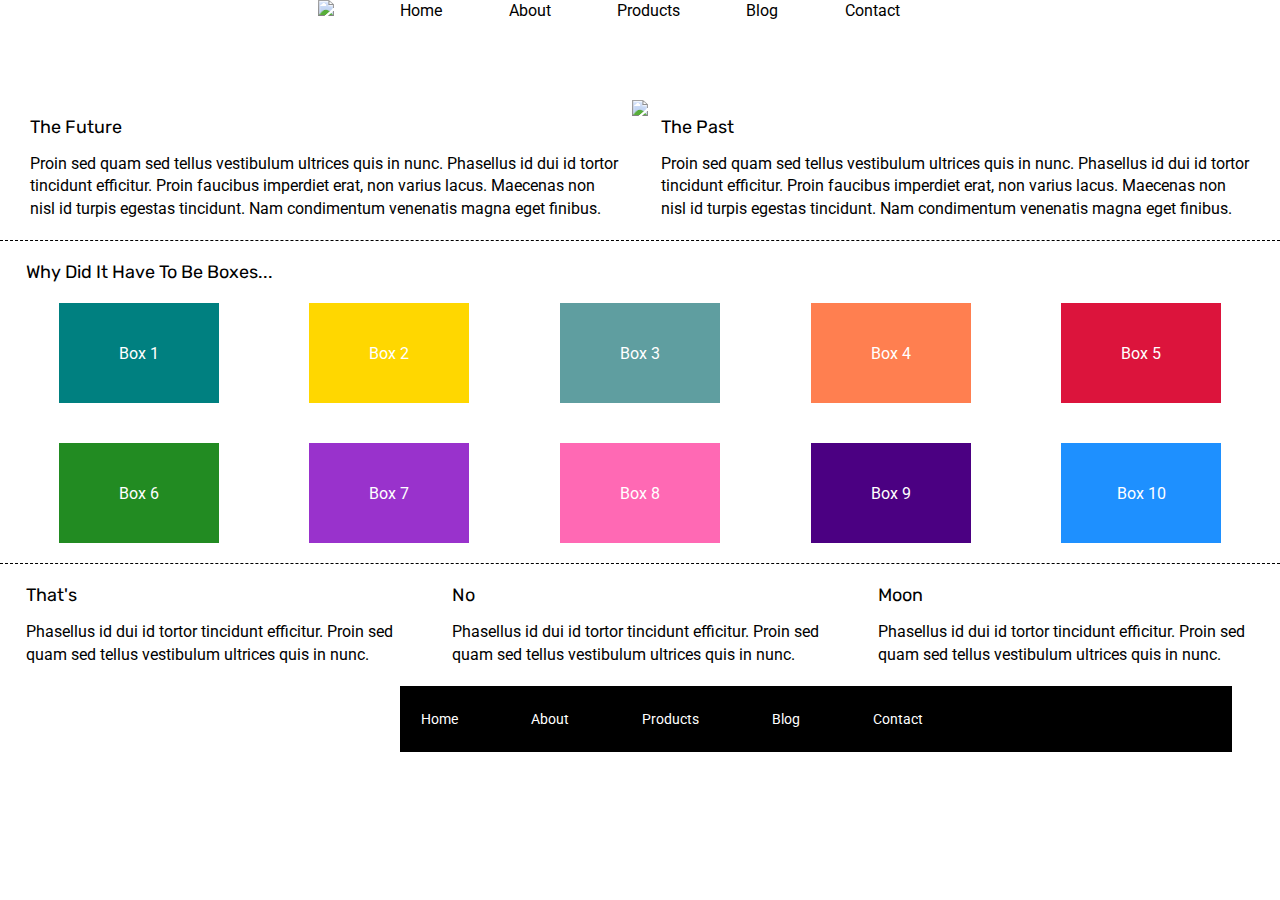
==== index.html @ df78dce1 "added footer" ====
<!doctype html>

<html lang="en">
<head>
  <meta charset="utf-8">

  <title>Sprint Challenge - Home</title>

  <link href="https://fonts.googleapis.com/css?family=Roboto|Rubik" rel="stylesheet">
  <link rel="stylesheet" href="css/index.css">
  
<nav class="headlinks">
    <header>
        <img src="img/lambda-black.png"/> 
            <a href=“Home”>Home</a>
            <a href="about.html">About</a>
            <a href="Products">Products</a>
            <a href="Blog">Blog</a>
            <a href="Contact">Contact</a>
       </header>  
        </nav>
        
        <div class="aboutpic">
        <img src="img/jumbo.jpg">
        </div>
</head>

<body>
    
    

        <section class="top-content">
            <div class="text-container">
                <h2>The Future</h2>
                <p>Proin sed quam sed tellus vestibulum ultrices quis in nunc. Phasellus id dui id tortor tincidunt efficitur. Proin faucibus imperdiet erat, non varius lacus. Maecenas non nisl id turpis egestas tincidunt. Nam condimentum venenatis magna eget finibus.</p>
            </div>
            <div class="text-container">
                <h2>The Past</h2>
                <p>Proin sed quam sed tellus vestibulum ultrices quis in nunc. Phasellus id dui id tortor tincidunt efficitur. Proin faucibus imperdiet erat, non varius lacus. Maecenas non nisl id turpis egestas tincidunt. Nam condimentum venenatis magna eget finibus.</p>
            </div>
        </section>
        
        <section class="middle-content">
        
            <h2>Why Did It Have To Be Boxes...</h2>
            
            <div class="boxes">
               
                <div class="box1">Box 1</div>
                <div class="box2">Box 2</div>
                <div class="box3">Box 3</div>
                <div class="box4">Box 4</div>
                <div class="box5">Box 5</div>
                <div class="box6">Box 6</div>
                <div class="box7">Box 7</div>
                <div class="box8">Box 8</div>
                <div class="box9">Box 9</div>
                <div class="box10">Box 10</div>

            </div>

        </section>

        

        <section class="bottom-content">

            <div class="text-container">
                <h2>That's</h2>
                <p>Phasellus id dui id tortor tincidunt efficitur. Proin sed quam sed tellus vestibulum ultrices quis in nunc.</p>
            </div>
            <div class="text-container">
                <h2>No</h2>
                <p>Phasellus id dui id tortor tincidunt efficitur. Proin sed quam sed tellus vestibulum ultrices quis in nunc.</p>
            </div>
            <div class="text-container">
                <h2>Moon</h2>
                <p>Phasellus id dui id tortor tincidunt efficitur. Proin sed quam sed tellus vestibulum ultrices quis in nunc.</p>
            </div>

        </section>
        
        <footer>
            <nav>
              <a href="index.html">Home</a>
              <a href="about.html">About</a>
              <a href="Products">Products</a>
              <a href="Blog">Blog</a>
              <a href="Contact">Contact</a>
            </nav>
          </footer>
    </div><!-- container -->        
</body>
</html>
---- css/index.css ----
/* http://meyerweb.com/eric/tools/css/reset/ 
   v2.0 | 20110126
   License: none (public domain)
*/

html, body, div, span, applet, object, iframe,
h1, h2, h3, h4, h5, h6, p, blockquote, pre,
a, abbr, acronym, address, big, cite, code,
del, dfn, em, img, ins, kbd, q, s, samp,
small, strike, strong, sub, sup, tt, var,
b, u, i, center,
dl, dt, dd, ol, ul, li,
fieldset, form, label, legend,
table, caption, tbody, tfoot, thead, tr, th, td,
article, aside, canvas, details, embed, 
figure, figcaption, footer, header, hgroup, 
menu, nav, output, ruby, section, summary,
time, mark, audio, video {
	margin: 0;
	padding: 0;
	border: 0;
	font-size: 100%;
	font: inherit;
	vertical-align: baseline;
}
/* HTML5 display-role reset for older browsers */
article, aside, details, figcaption, figure, 
footer, header, hgroup, menu, nav, section

}
body {
	line-height: 1;
}

ol, ul {
	list-style: none;
}
blockquote, q {
	quotes: none;
}
blockquote:before, blockquote:after,
q:before, q:after {
	content: '';
	content: none;
}
table {
	border-collapse: collapse;
	border-spacing: 0;
}

* {
    box-sizing: border-box;
}

html, body {
    height: 100%;
    font-family: 'Roboto', sans-serif;
}

h1, h2, h3, h4, h5 {
    font-size: 18px;
    margin-bottom: 15px;
    font-family: 'Rubik', sans-serif;
}

p {
    line-height: 1.4;
}

.container {
    width: 800px;
    margin: 0 auto;
}

.top-content {
    display: flex;
    flex-wrap: wrap;
    justify-content: space-evenly;
    margin-bottom: 20px;
    border-bottom: 1px dashed black;
}

.top-content .text-container {
    width: 48%;
    padding: 0 1%;
    padding-bottom: 20px;  
}

.middle-content {
    margin-bottom: 20px;
    border-bottom: 1px dashed black;
}

.middle-content h2 {
    padding: 0 2%;
    margin-bottom: 0;
}

.middle-content .boxes {
    display: flex;
    flex-wrap: wrap;
    justify-content: space-evenly;
}

.middle-content .boxes .box {
    width: 12.5%;
    height: 100px;
    background: black;
    margin: 20px 2.5%;
    color: white;
    display: flex;
    align-items: center;
    justify-content: center;
    }

.box1{
    background-color: teal;
    width: 12.5%;
    height: 100px;
    margin: 20px 2.5%;
    color: white;
    display: flex;
    align-items: center;
    justify-content: center;
}
.box2{
    background-color: gold;
    width: 12.5%;
    height: 100px;
    margin: 20px 2.5%;
    color: white;
    display: flex;
    align-items: center;
    justify-content: center;
}
.box3{
    background-color: cadetblue;
    width: 12.5%;
    height: 100px;
    margin: 20px 2.5%;
    color: white;
    display: flex;
    align-items: center;
    justify-content: center;
}
.box4{
    background-color: coral;
    width: 12.5%;
    height: 100px;
    margin: 20px 2.5%;
    color: white;
    display: flex;
    align-items: center;
    justify-content: center;
}
.box5{
    background-color: crimson;
    width: 12.5%;
    height: 100px;
    margin: 20px 2.5%;
    color: white;
    display: flex;
    align-items: center;
    justify-content: center;
}
.box6{
    background-color: forestgreen;
    width: 12.5%;
    height: 100px;
    margin: 20px 2.5%;
    color: white;
    display: flex;
    align-items: center;
    justify-content: center;
}
.box7{
    background-color: darkorchid;
    width: 12.5%;
    height: 100px;
    margin: 20px 2.5%;
    color: white;
    display: flex;
    align-items: center;
    justify-content: center;
}
.box8{
    background-color: hotpink;
    width: 12.5%;
    height: 100px;
    margin: 20px 2.5%;
    color: white;
    display: flex;
    align-items: center;
    justify-content: center;
}
.box9{
    background-color: indigo;
    width: 12.5%;
    height: 100px;
    margin: 20px 2.5%;
    color: white;
    display: flex;
    align-items: center;
    justify-content: center;
}
.box10{
    background-color: dodgerblue;
    width: 12.5%;
    height: 100px;
    margin: 20px 2.5%;
    color: white;
    display: flex;
    align-items: center;
    justify-content: center;
}

.bottom-content {
    display: flex;
    margin: 0 2% 20px;
    justify-content: space-around;
}

.bottom-content .text-container {
    padding-right: 4%;
}

.bottom-content .text-container:last-child {
    padding-right: 0;
}
.aboutpic {
    display: flex;
    justify-content: center;
}

.headlinks{
    display: flex;
    color: black;
    justify-content: center;
    margin-bottom:5rem;
}

.headlinks a {
    text-decoration: none;
    color: black; 
    margin-right: 3.9rem;
}
.headlinks img {
    margin-right: 3.9rem;
}
    footer {
        width: 65%;
        background: black;
        margin-left: 25rem;
        padding: 5px;
        }
    
    footer nav {
        width: 65%;
        display: flex;
        justify-content: space-between;
        align-items: center;
        padding: 20px 2%;
        font-size: 14px;
        margin-right: 3.9rem;
    }
    
    footer nav a {
        color: white;
        text-decoration: none;
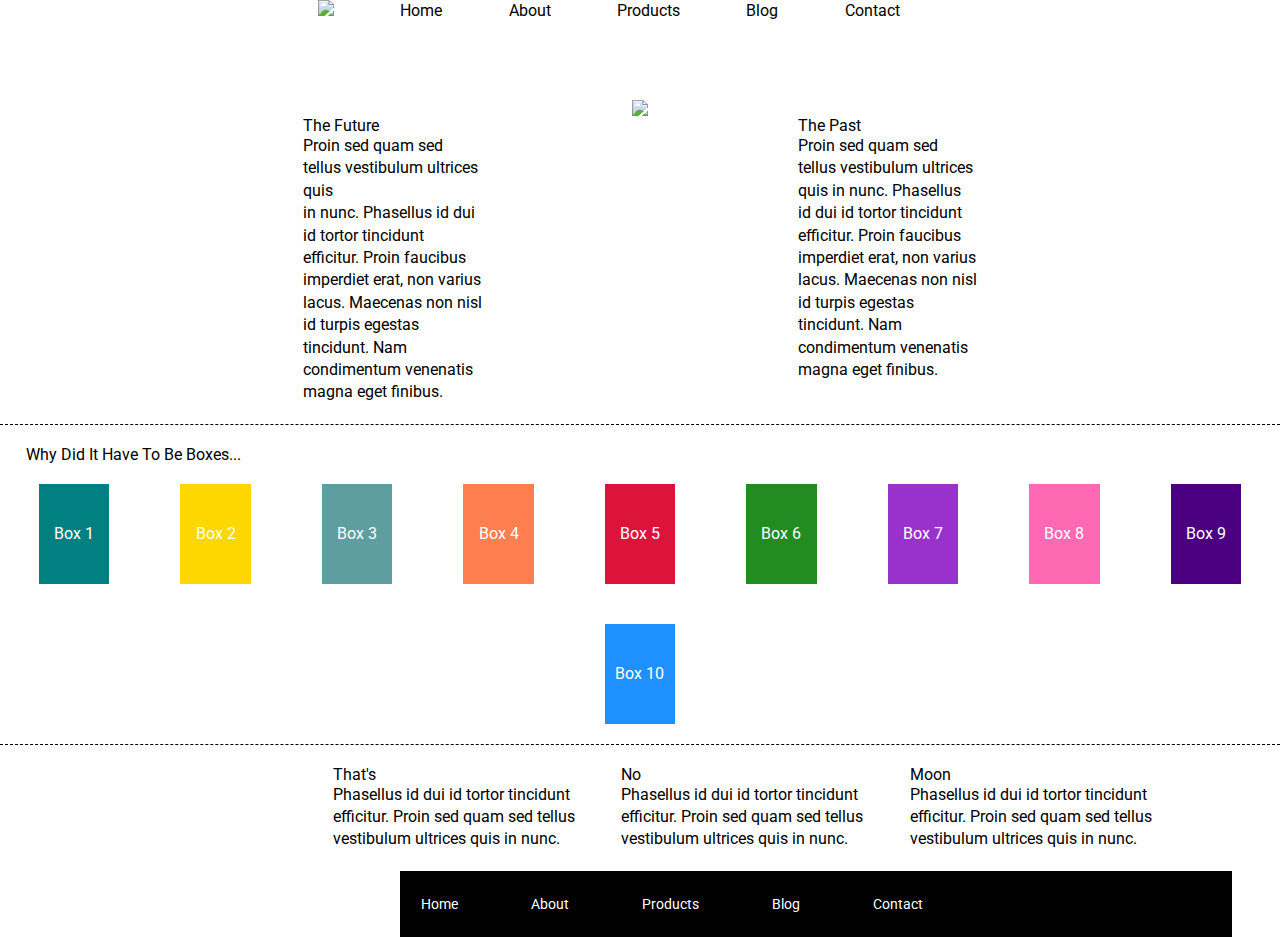
==== commit 15851418: "messed with buttons" ====
--- a/index.html
+++ b/index.html
@@ -32,7 +32,7 @@
         <section class="top-content">
             <div class="text-container">
                 <h2>The Future</h2>
-                <p>Proin sed quam sed tellus vestibulum ultrices quis in nunc. Phasellus id dui id tortor tincidunt efficitur. Proin faucibus imperdiet erat, non varius lacus. Maecenas non nisl id turpis egestas tincidunt. Nam condimentum venenatis magna eget finibus.</p>
+                <p>Proin sed quam sed tellus vestibulum ultrices quis <br /> in nunc. Phasellus id dui id tortor tincidunt efficitur. Proin faucibus imperdiet erat, non varius lacus. Maecenas non nisl id turpis egestas tincidunt. Nam condimentum venenatis magna eget finibus.</p>
             </div>
             <div class="text-container">
                 <h2>The Past</h2>
--- a/css/index.css
+++ b/css/index.css
@@ -57,15 +57,10 @@
     font-family: 'Roboto', sans-serif;
 }
 
-h1, h2, h3, h4, h5 {
-    font-size: 18px;
-    margin-bottom: 15px;
-    font-family: 'Rubik', sans-serif;
-}
-
 p {
     line-height: 1.4;
 }
+
 
 .container {
     width: 800px;
@@ -81,19 +76,23 @@
 }
 
 .top-content .text-container {
-    width: 48%;
+    width: 16%;
     padding: 0 1%;
     padding-bottom: 20px;  
 }
 
 .middle-content {
     margin-bottom: 20px;
-    border-bottom: 1px dashed black;
+    border-bottom: 1px dashed black;.
+    display: block;
+    align-items: center;
+    justify-content: center;
 }
 
 .middle-content h2 {
     padding: 0 2%;
     margin-bottom: 0;
+    
 }
 
 .middle-content .boxes {
@@ -103,19 +102,13 @@
 }
 
 .middle-content .boxes .box {
-    width: 12.5%;
-    height: 100px;
     background: black;
-    margin: 20px 2.5%;
-    color: white;
-    display: flex;
-    align-items: center;
-    justify-content: center;
+    color: white;
     }
 
 .box1{
     background-color: teal;
-    width: 12.5%;
+    width: 5.5%;
     height: 100px;
     margin: 20px 2.5%;
     color: white;
@@ -125,7 +118,7 @@
 }
 .box2{
     background-color: gold;
-    width: 12.5%;
+    width: 5.5%;
     height: 100px;
     margin: 20px 2.5%;
     color: white;
@@ -135,7 +128,7 @@
 }
 .box3{
     background-color: cadetblue;
-    width: 12.5%;
+    width: 5.5%;
     height: 100px;
     margin: 20px 2.5%;
     color: white;
@@ -145,7 +138,7 @@
 }
 .box4{
     background-color: coral;
-    width: 12.5%;
+    width: 5.5%;
     height: 100px;
     margin: 20px 2.5%;
     color: white;
@@ -155,7 +148,7 @@
 }
 .box5{
     background-color: crimson;
-    width: 12.5%;
+    width: 5.5%;
     height: 100px;
     margin: 20px 2.5%;
     color: white;
@@ -165,7 +158,7 @@
 }
 .box6{
     background-color: forestgreen;
-    width: 12.5%;
+    width: 5.5%;
     height: 100px;
     margin: 20px 2.5%;
     color: white;
@@ -175,7 +168,7 @@
 }
 .box7{
     background-color: darkorchid;
-    width: 12.5%;
+    width: 5.5%;
     height: 100px;
     margin: 20px 2.5%;
     color: white;
@@ -185,7 +178,7 @@
 }
 .box8{
     background-color: hotpink;
-    width: 12.5%;
+    width: 5.5%;
     height: 100px;
     margin: 20px 2.5%;
     color: white;
@@ -195,7 +188,7 @@
 }
 .box9{
     background-color: indigo;
-    width: 12.5%;
+    width: 5.5%;
     height: 100px;
     margin: 20px 2.5%;
     color: white;
@@ -205,7 +198,7 @@
 }
 .box10{
     background-color: dodgerblue;
-    width: 12.5%;
+    width: 5.5%;
     height: 100px;
     margin: 20px 2.5%;
     color: white;
@@ -218,6 +211,8 @@
     display: flex;
     margin: 0 2% 20px;
     justify-content: space-around;
+    width: 65%;
+    margin-left: 26%;
 }
 
 .bottom-content .text-container {
@@ -261,7 +256,7 @@
         align-items: center;
         padding: 20px 2%;
         font-size: 14px;
-        margin-right: 3.9rem;
+        margin-right: 40%;
     }
     
     footer nav a {
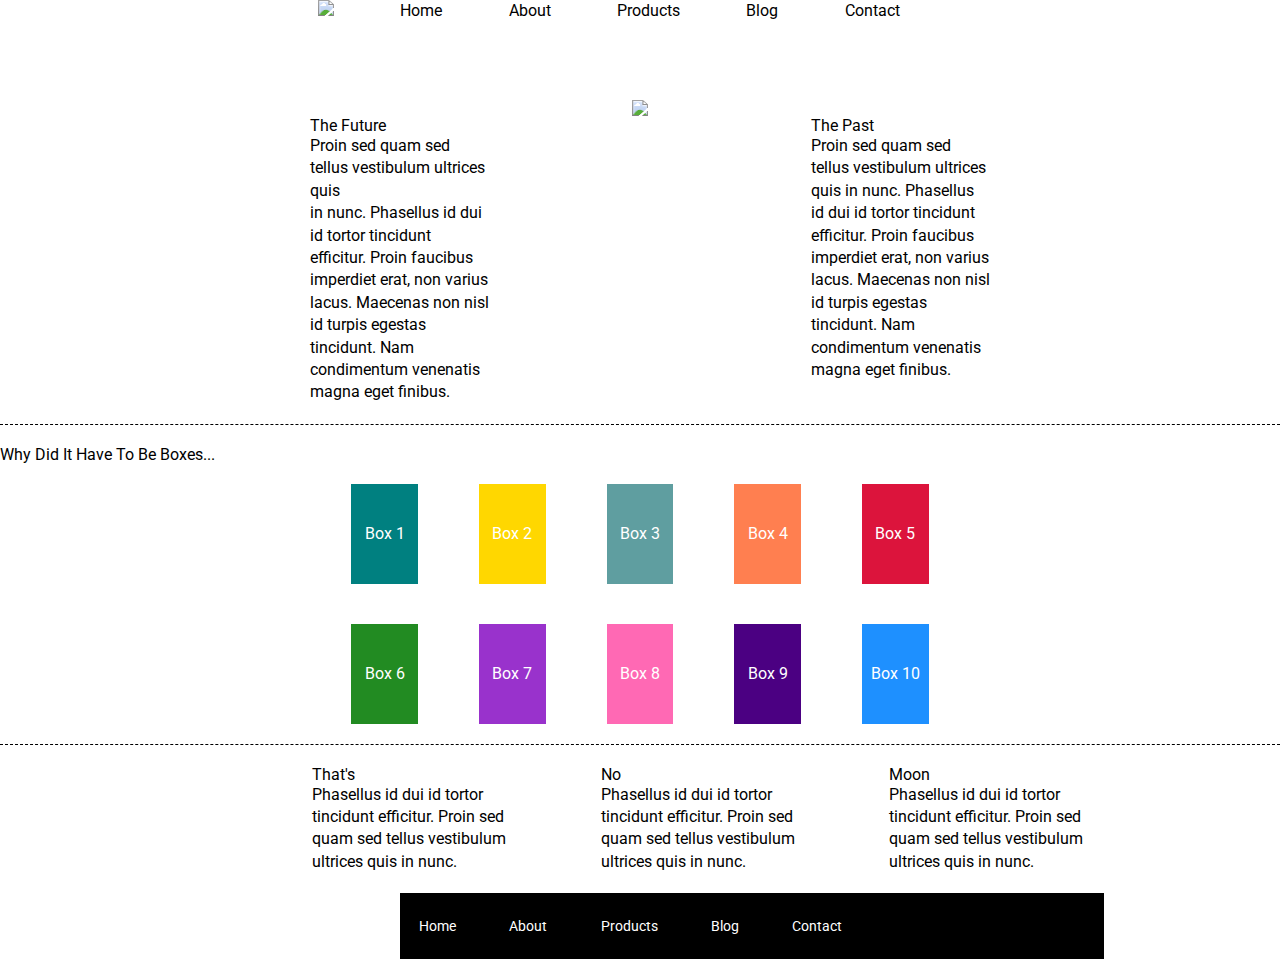
==== commit 34577ec0: "added breaks to bottom" ====
--- a/index.html
+++ b/index.html
@@ -12,7 +12,7 @@
 <nav class="headlinks">
     <header>
         <img src="img/lambda-black.png"/> 
-            <a href=“Home”>Home</a>
+        <a href="index.html">Home</a>
             <a href="about.html">About</a>
             <a href="Products">Products</a>
             <a href="Blog">Blog</a>
@@ -39,43 +39,43 @@
                 <p>Proin sed quam sed tellus vestibulum ultrices quis in nunc. Phasellus id dui id tortor tincidunt efficitur. Proin faucibus imperdiet erat, non varius lacus. Maecenas non nisl id turpis egestas tincidunt. Nam condimentum venenatis magna eget finibus.</p>
             </div>
         </section>
+         
+         <h2>Why Did It Have To Be Boxes...</h2>
         
-        <section class="middle-content">
-        
-            <h2>Why Did It Have To Be Boxes...</h2>
-            
+
+        <section class="middle-content">    
             <div class="boxes">
-               
+               <div class="boxset1">
                 <div class="box1">Box 1</div>
                 <div class="box2">Box 2</div>
                 <div class="box3">Box 3</div>
                 <div class="box4">Box 4</div>
                 <div class="box5">Box 5</div>
+            </div>
+
+              <div class="boxset2">
                 <div class="box6">Box 6</div>
                 <div class="box7">Box 7</div>
                 <div class="box8">Box 8</div>
                 <div class="box9">Box 9</div>
                 <div class="box10">Box 10</div>
-
             </div>
-
+                </div>
         </section>
-
-        
 
         <section class="bottom-content">
 
             <div class="text-container">
                 <h2>That's</h2>
-                <p>Phasellus id dui id tortor tincidunt efficitur. Proin sed quam sed tellus vestibulum ultrices quis in nunc.</p>
+                <p>Phasellus id dui id tortor<br /> tincidunt efficitur. Proin sed<br /> quam sed tellus vestibulum<br /> ultrices quis in nunc.</p>
             </div>
             <div class="text-container">
                 <h2>No</h2>
-                <p>Phasellus id dui id tortor tincidunt efficitur. Proin sed quam sed tellus vestibulum ultrices quis in nunc.</p>
+                <p>Phasellus id dui id tortor <br />tincidunt efficitur. Proin sed <br />quam sed tellus vestibulum<br /> ultrices quis in nunc.</p>
             </div>
             <div class="text-container">
                 <h2>Moon</h2>
-                <p>Phasellus id dui id tortor tincidunt efficitur. Proin sed quam sed tellus vestibulum ultrices quis in nunc.</p>
+                <p>Phasellus id dui id tortor<br /> tincidunt efficitur. Proin sed<br /> quam sed tellus vestibulum<br /> ultrices quis in nunc.</p>
             </div>
 
         </section>
--- a/css/index.css
+++ b/css/index.css
@@ -78,21 +78,24 @@
 .top-content .text-container {
     width: 16%;
     padding: 0 1%;
-    padding-bottom: 20px;  
+    padding-bottom: 20px; 
+    margin-left: 20px; 
 }
 
 .middle-content {
     margin-bottom: 20px;
     border-bottom: 1px dashed black;.
     display: block;
-    align-items: center;
-    justify-content: center;
-}
-
+}
+
+.why {
+    margin-left: 80px;
+    display: block;
+}
 .middle-content h2 {
     padding: 0 2%;
     margin-bottom: 0;
-    
+    align-items: center;
 }
 
 .middle-content .boxes {
@@ -105,6 +108,25 @@
     background: black;
     color: white;
     }
+
+.boxset1 {
+    display: flex;
+    width: 100%;
+    height: 100px;
+    margin: 20px 2.5%;
+    color: white;
+    align-items: center;
+    justify-content: center;
+}
+.boxset2 {
+    display: flex;
+    width: 100%;
+    height: 100px;
+    margin: 20px 2.5%;
+    color: white;
+    align-items: center;
+    justify-content: center;
+}
 
 .box1{
     background-color: teal;
@@ -212,7 +234,7 @@
     margin: 0 2% 20px;
     justify-content: space-around;
     width: 65%;
-    margin-left: 26%;
+    margin-left: 22%;
 }
 
 .bottom-content .text-container {
@@ -243,7 +265,7 @@
     margin-right: 3.9rem;
 }
     footer {
-        width: 65%;
+        width: 55%;
         background: black;
         margin-left: 25rem;
         padding: 5px;
@@ -256,7 +278,7 @@
         align-items: center;
         padding: 20px 2%;
         font-size: 14px;
-        margin-right: 40%;
+        margin-right: 20%;
     }
     
     footer nav a {
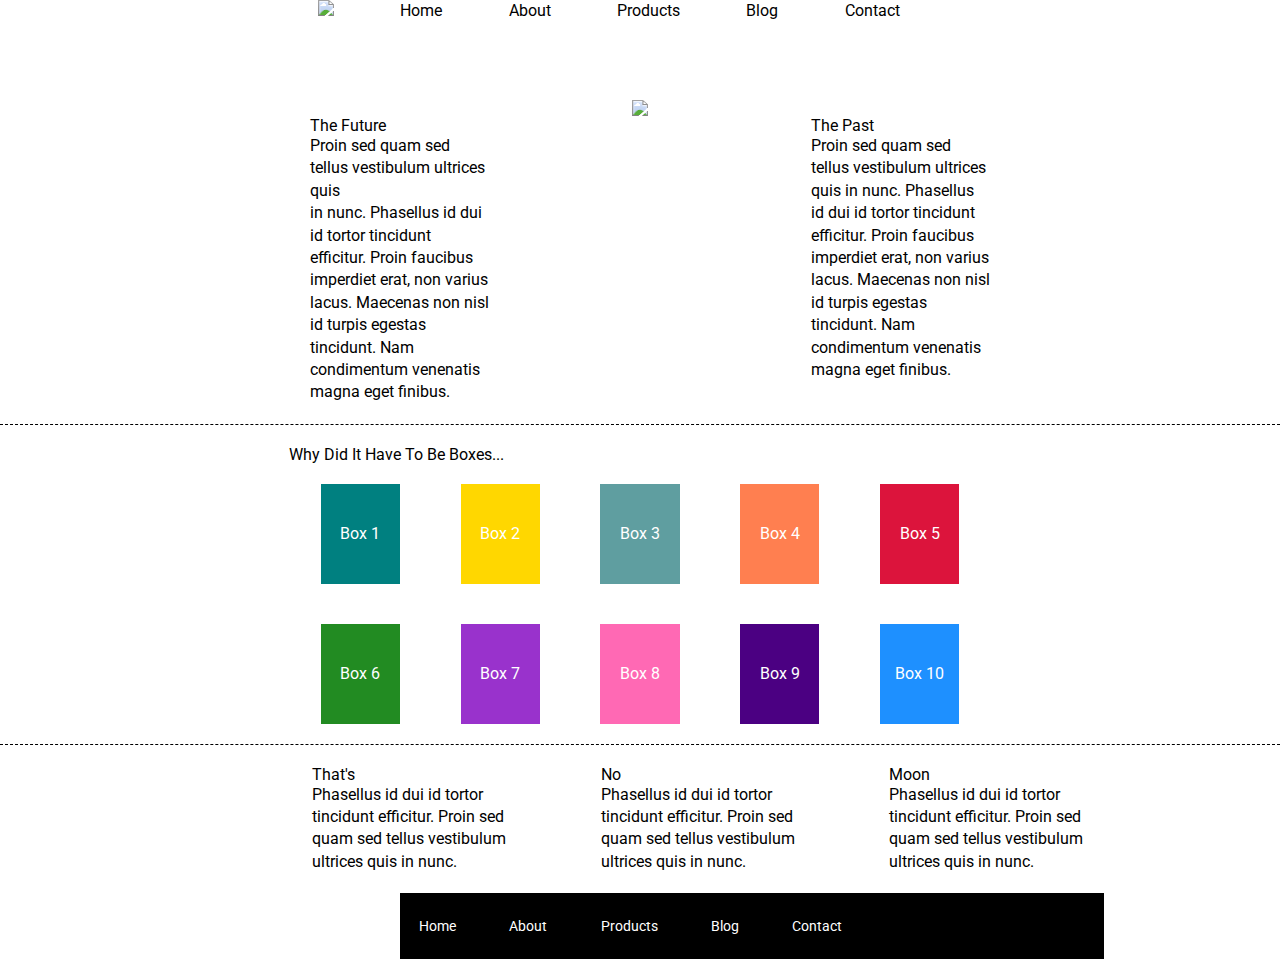
==== commit fafc2375: "resized color boxes" ====
--- a/index.html
+++ b/index.html
@@ -39,11 +39,11 @@
                 <p>Proin sed quam sed tellus vestibulum ultrices quis in nunc. Phasellus id dui id tortor tincidunt efficitur. Proin faucibus imperdiet erat, non varius lacus. Maecenas non nisl id turpis egestas tincidunt. Nam condimentum venenatis magna eget finibus.</p>
             </div>
         </section>
-         
-         <h2>Why Did It Have To Be Boxes...</h2>
+            
         
+        <section class="middle-content">  
+         <div class="why">Why Did It Have To Be Boxes...</div>
 
-        <section class="middle-content">    
             <div class="boxes">
                <div class="boxset1">
                 <div class="box1">Box 1</div>
--- a/css/index.css
+++ b/css/index.css
@@ -89,8 +89,9 @@
 }
 
 .why {
-    margin-left: 80px;
-    display: block;
+    display: flex;
+    justify-content: space-around;
+    width: 62%;
 }
 .middle-content h2 {
     padding: 0 2%;
@@ -130,7 +131,7 @@
 
 .box1{
     background-color: teal;
-    width: 5.5%;
+    width: 6.5%;
     height: 100px;
     margin: 20px 2.5%;
     color: white;
@@ -140,7 +141,7 @@
 }
 .box2{
     background-color: gold;
-    width: 5.5%;
+    width: 6.5%;
     height: 100px;
     margin: 20px 2.5%;
     color: white;
@@ -150,7 +151,7 @@
 }
 .box3{
     background-color: cadetblue;
-    width: 5.5%;
+    width: 6.5%;
     height: 100px;
     margin: 20px 2.5%;
     color: white;
@@ -160,7 +161,7 @@
 }
 .box4{
     background-color: coral;
-    width: 5.5%;
+    width: 6.5%;
     height: 100px;
     margin: 20px 2.5%;
     color: white;
@@ -170,7 +171,7 @@
 }
 .box5{
     background-color: crimson;
-    width: 5.5%;
+    width: 6.5%;
     height: 100px;
     margin: 20px 2.5%;
     color: white;
@@ -180,7 +181,7 @@
 }
 .box6{
     background-color: forestgreen;
-    width: 5.5%;
+    width: 6.5%;
     height: 100px;
     margin: 20px 2.5%;
     color: white;
@@ -190,7 +191,7 @@
 }
 .box7{
     background-color: darkorchid;
-    width: 5.5%;
+    width: 6.5%;
     height: 100px;
     margin: 20px 2.5%;
     color: white;
@@ -200,7 +201,7 @@
 }
 .box8{
     background-color: hotpink;
-    width: 5.5%;
+    width: 6.5%;
     height: 100px;
     margin: 20px 2.5%;
     color: white;
@@ -210,7 +211,7 @@
 }
 .box9{
     background-color: indigo;
-    width: 5.5%;
+    width: 6.5%;
     height: 100px;
     margin: 20px 2.5%;
     color: white;
@@ -220,7 +221,7 @@
 }
 .box10{
     background-color: dodgerblue;
-    width: 5.5%;
+    width: 6.5%;
     height: 100px;
     margin: 20px 2.5%;
     color: white;
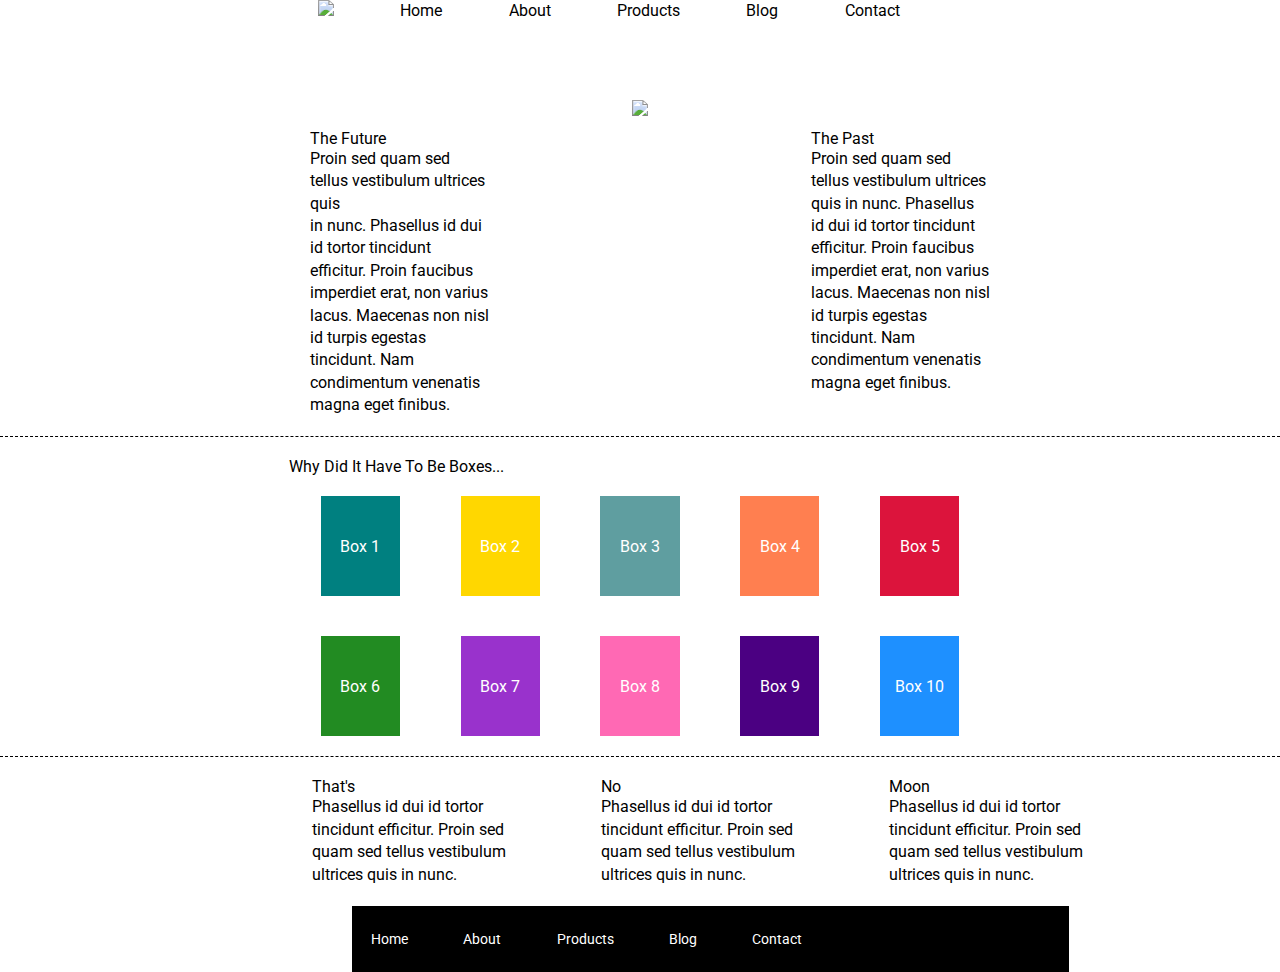
==== commit 7a15c208: "added margin sizing" ====
--- a/index.html
+++ b/index.html
@@ -12,7 +12,7 @@
 <nav class="headlinks">
     <header>
         <img src="img/lambda-black.png"/> 
-        <a href="index.html">Home</a>
+            <a href="index.html">Home</a>
             <a href="about.html">About</a>
             <a href="Products">Products</a>
             <a href="Blog">Blog</a>
--- a/css/index.css
+++ b/css/index.css
@@ -77,7 +77,7 @@
 
 .top-content .text-container {
     width: 16%;
-    padding: 0 1%;
+    padding: 1%;
     padding-bottom: 20px; 
     margin-left: 20px; 
 }
@@ -266,9 +266,9 @@
     margin-right: 3.9rem;
 }
     footer {
-        width: 55%;
+        width: 56%;
         background: black;
-        margin-left: 25rem;
+        margin-left: 22rem;
         padding: 5px;
         }
     
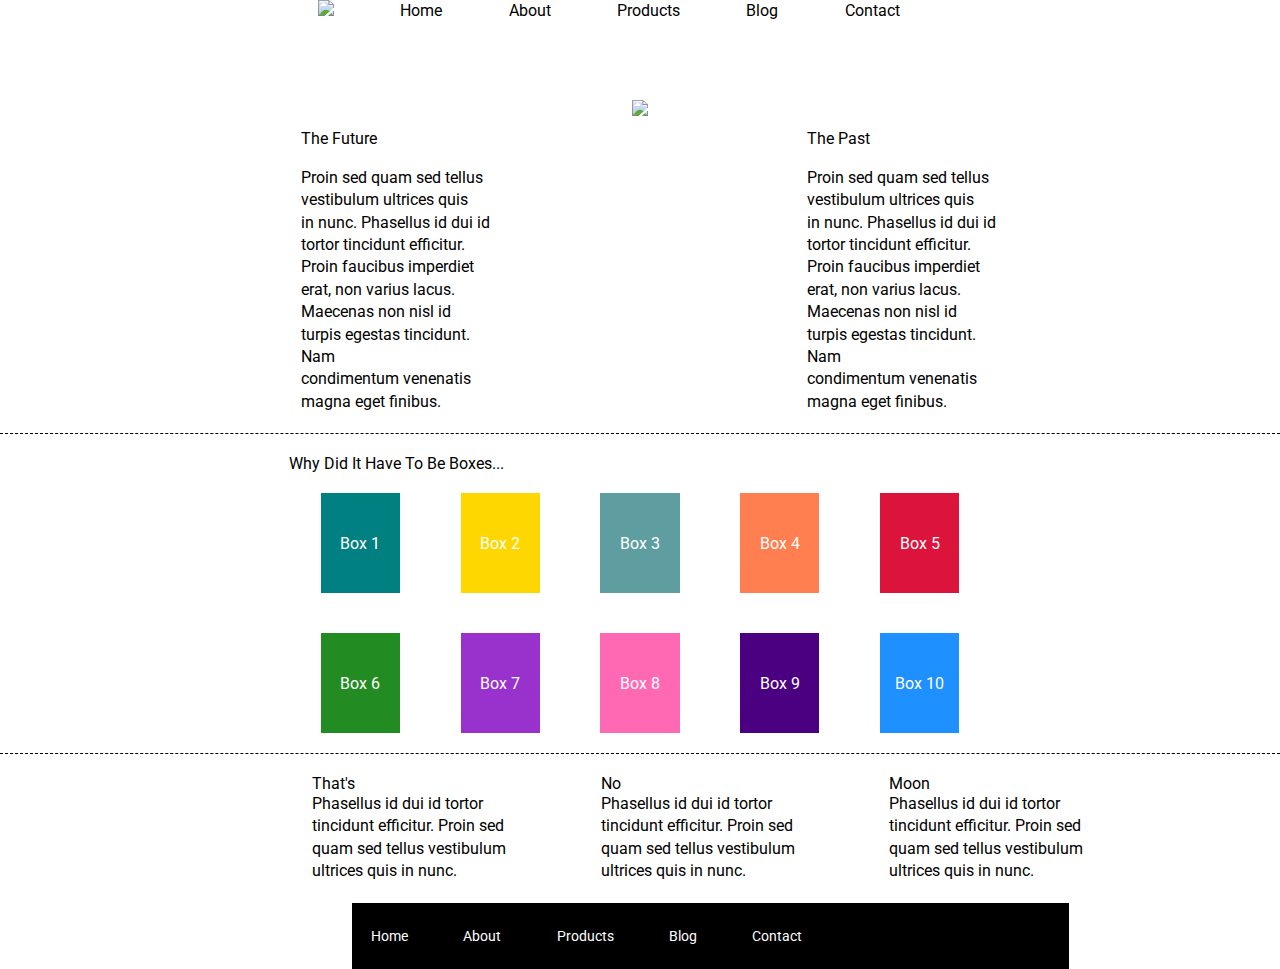
==== commit a6f33930: "resizing font" ====
--- a/index.html
+++ b/index.html
@@ -31,12 +31,12 @@
 
         <section class="top-content">
             <div class="text-container">
-                <h2>The Future</h2>
-                <p>Proin sed quam sed tellus vestibulum ultrices quis <br /> in nunc. Phasellus id dui id tortor tincidunt efficitur. Proin faucibus imperdiet erat, non varius lacus. Maecenas non nisl id turpis egestas tincidunt. Nam condimentum venenatis magna eget finibus.</p>
+                <h2>The Future</h2><br />
+                <p>Proin sed quam sed tellus vestibulum ultrices quis <br />in nunc. Phasellus id dui id tortor tincidunt efficitur.<br /> Proin faucibus imperdiet erat, non varius lacus.<br /> Maecenas non nisl id turpis egestas tincidunt. Nam<br /> condimentum venenatis magna eget finibus.</p>
             </div>
             <div class="text-container">
-                <h2>The Past</h2>
-                <p>Proin sed quam sed tellus vestibulum ultrices quis in nunc. Phasellus id dui id tortor tincidunt efficitur. Proin faucibus imperdiet erat, non varius lacus. Maecenas non nisl id turpis egestas tincidunt. Nam condimentum venenatis magna eget finibus.</p>
+                <h2>The Past</h2><br />
+                <p>Proin sed quam sed tellus vestibulum ultrices quis <br />in nunc. Phasellus id dui id tortor tincidunt efficitur.<br /> Proin faucibus imperdiet erat, non varius lacus.<br /> Maecenas non nisl id turpis egestas tincidunt. Nam<br /> condimentum venenatis magna eget finibus.</p>
             </div>
         </section>
             
--- a/css/index.css
+++ b/css/index.css
@@ -76,7 +76,7 @@
 }
 
 .top-content .text-container {
-    width: 16%;
+    width: 17%;
     padding: 1%;
     padding-bottom: 20px; 
     margin-left: 20px; 
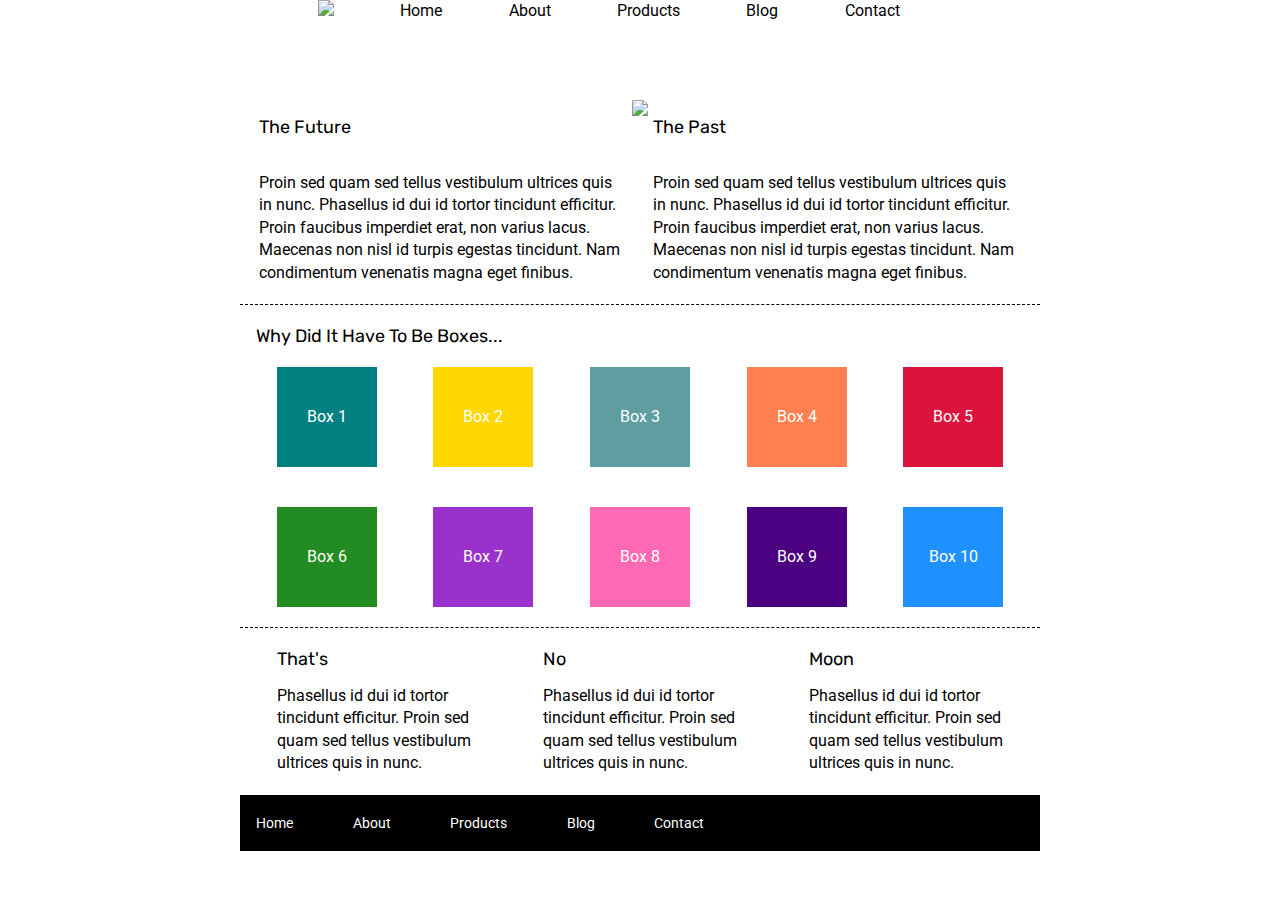
==== commit 3209fa5b: "finished up" ====
--- a/index.html
+++ b/index.html
@@ -20,15 +20,15 @@
        </header>  
         </nav>
         
-        <div class="aboutpic">
+       
+</head>
+ <div class="aboutpic">
         <img src="img/jumbo.jpg">
         </div>
-</head>
-
 <body>
     
     
-
+<div class="container">
         <section class="top-content">
             <div class="text-container">
                 <h2>The Future</h2><br />
@@ -42,25 +42,21 @@
             
         
         <section class="middle-content">  
-         <div class="why">Why Did It Have To Be Boxes...</div>
+         <h2>Why Did It Have To Be Boxes...</h2>
 
             <div class="boxes">
-               <div class="boxset1">
                 <div class="box1">Box 1</div>
                 <div class="box2">Box 2</div>
                 <div class="box3">Box 3</div>
                 <div class="box4">Box 4</div>
                 <div class="box5">Box 5</div>
-            </div>
-
-              <div class="boxset2">
                 <div class="box6">Box 6</div>
                 <div class="box7">Box 7</div>
                 <div class="box8">Box 8</div>
                 <div class="box9">Box 9</div>
                 <div class="box10">Box 10</div>
             </div>
-                </div>
+    
         </section>
 
         <section class="bottom-content">
--- a/css/index.css
+++ b/css/index.css
@@ -57,6 +57,12 @@
     font-family: 'Roboto', sans-serif;
 }
 
+h1, h2, h3, h4, h5 {
+    font-size: 18px;
+    margin-bottom: 15px;
+    font-family: 'Rubik', sans-serif;
+}
+
 p {
     line-height: 1.4;
 }
@@ -75,28 +81,23 @@
     border-bottom: 1px dashed black;
 }
 
+
 .top-content .text-container {
-    width: 17%;
-    padding: 1%;
+    width: 48%;
+    padding: 0 1%;
     padding-bottom: 20px; 
-    margin-left: 20px; 
+    
 }
 
 .middle-content {
     margin-bottom: 20px;
-    border-bottom: 1px dashed black;.
-    display: block;
-}
-
-.why {
-    display: flex;
-    justify-content: space-around;
-    width: 62%;
-}
+    border-bottom: 1px dashed black;
+}
+
 .middle-content h2 {
     padding: 0 2%;
     margin-bottom: 0;
-    align-items: center;
+
 }
 
 .middle-content .boxes {
@@ -106,122 +107,109 @@
 }
 
 .middle-content .boxes .box {
+    width: 12.5%;
+    height: 100px;
     background: black;
     color: white;
+    margin: 20px 2.5%;
+    display: flex;
+    align-items: center;
+    justify-content: center;
     }
 
-.boxset1 {
-    display: flex;
-    width: 100%;
-    height: 100px;
-    margin: 20px 2.5%;
-    color: white;
-    align-items: center;
-    justify-content: center;
-}
-.boxset2 {
-    display: flex;
-    width: 100%;
-    height: 100px;
-    margin: 20px 2.5%;
-    color: white;
-    align-items: center;
-    justify-content: center;
-}
-
-.box1{
+.boxes .box1{
     background-color: teal;
-    width: 6.5%;
-    height: 100px;
-    margin: 20px 2.5%;
-    color: white;
-    display: flex;
-    align-items: center;
-    justify-content: center;
-}
-.box2{
+    width: 12.5%;
+    height: 100px;
+    margin: 20px 2.5%;
+    color: white;
+    display: flex;
+    align-items: center;
+    justify-content: center;
+}
+.boxes .box2{
     background-color: gold;
-    width: 6.5%;
-    height: 100px;
-    margin: 20px 2.5%;
-    color: white;
-    display: flex;
-    align-items: center;
-    justify-content: center;
-}
-.box3{
+    width: 12.5%;
+    height: 100px;
+    margin: 20px 2.5%;
+    color: white;
+    display: flex;
+    align-items: center;
+    justify-content: center;
+}
+.boxes .box3{
     background-color: cadetblue;
-    width: 6.5%;
-    height: 100px;
-    margin: 20px 2.5%;
-    color: white;
-    display: flex;
-    align-items: center;
-    justify-content: center;
-}
-.box4{
+    width: 12.5%;
+    height: 100px;
+    margin: 20px 2.5%;
+    color: white;
+    display: flex;
+    align-items: center;
+    justify-content: center;
+}
+.boxes .box4{
     background-color: coral;
-    width: 6.5%;
-    height: 100px;
-    margin: 20px 2.5%;
-    color: white;
-    display: flex;
-    align-items: center;
-    justify-content: center;
-}
-.box5{
+    width: 12.5%;
+    height: 100px;
+    margin: 20px 2.5%;
+    color: white;
+    display: flex;
+    align-items: center;
+    justify-content: center;
+}
+.boxes .box5{
     background-color: crimson;
-    width: 6.5%;
-    height: 100px;
-    margin: 20px 2.5%;
-    color: white;
-    display: flex;
-    align-items: center;
-    justify-content: center;
-}
-.box6{
+    width: 12.5%;
+    height: 100px;
+    margin: 20px 2.5%;
+    color: white;
+    display: flex;
+    align-items: center;
+    justify-content: center;
+}
+.boxes .box6{
     background-color: forestgreen;
-    width: 6.5%;
-    height: 100px;
-    margin: 20px 2.5%;
-    color: white;
-    display: flex;
-    align-items: center;
-    justify-content: center;
-}
-.box7{
+    width: 12.5%;
+    height: 100px;
+    margin: 20px 2.5%;
+    color: white;
+    display: flex;
+    align-items: center;
+    justify-content: center;
+}
+.boxes .box7{
     background-color: darkorchid;
-    width: 6.5%;
-    height: 100px;
-    margin: 20px 2.5%;
-    color: white;
-    display: flex;
-    align-items: center;
-    justify-content: center;
-}
-.box8{
+    width: 12.5%;
+    height: 100px;
+    margin: 20px 2.5%;
+    color: white;
+    display: flex;
+    align-items: center;
+    justify-content: center;
+}
+.boxes .box8{
     background-color: hotpink;
-    width: 6.5%;
-    height: 100px;
-    margin: 20px 2.5%;
-    color: white;
-    display: flex;
-    align-items: center;
-    justify-content: center;
-}
-.box9{
+    width: 12.5%;
+    height: 100px;
+    margin: 20px 2.5%;
+    color: white;
+    display: flex;
+    align-items: center;
+    justify-content: center;
+}
+.boxes .box9{
     background-color: indigo;
-    width: 6.5%;
-    height: 100px;
-    margin: 20px 2.5%;
-    color: white;
-    display: flex;
-    align-items: center;
-    justify-content: center;
-}
-.box10{
+    width: 12.5%;
+    height: 100px;
+    margin: 20px 2.5%;
+    color: white;
+    display: flex;
+    align-items: center;
+    justify-content: center;
+}
+.boxes .box10{
     background-color: dodgerblue;
-    width: 6.5%;
+    width: 12.5%;
     height: 100px;
     margin: 20px 2.5%;
     color: white;
@@ -234,8 +222,7 @@
     display: flex;
     margin: 0 2% 20px;
     justify-content: space-around;
-    width: 65%;
-    margin-left: 22%;
+   
 }
 
 .bottom-content .text-container {
@@ -266,22 +253,21 @@
     margin-right: 3.9rem;
 }
     footer {
-        width: 56%;
+        width: 100%;
         background: black;
-        margin-left: 22rem;
-        padding: 5px;
+       
         }
     
     footer nav {
-        width: 65%;
+        width: 60%;
         display: flex;
         justify-content: space-between;
         align-items: center;
         padding: 20px 2%;
         font-size: 14px;
-        margin-right: 20%;
     }
     
     footer nav a {
         color: white;
-        text-decoration: none;+        text-decoration: none;
+    }